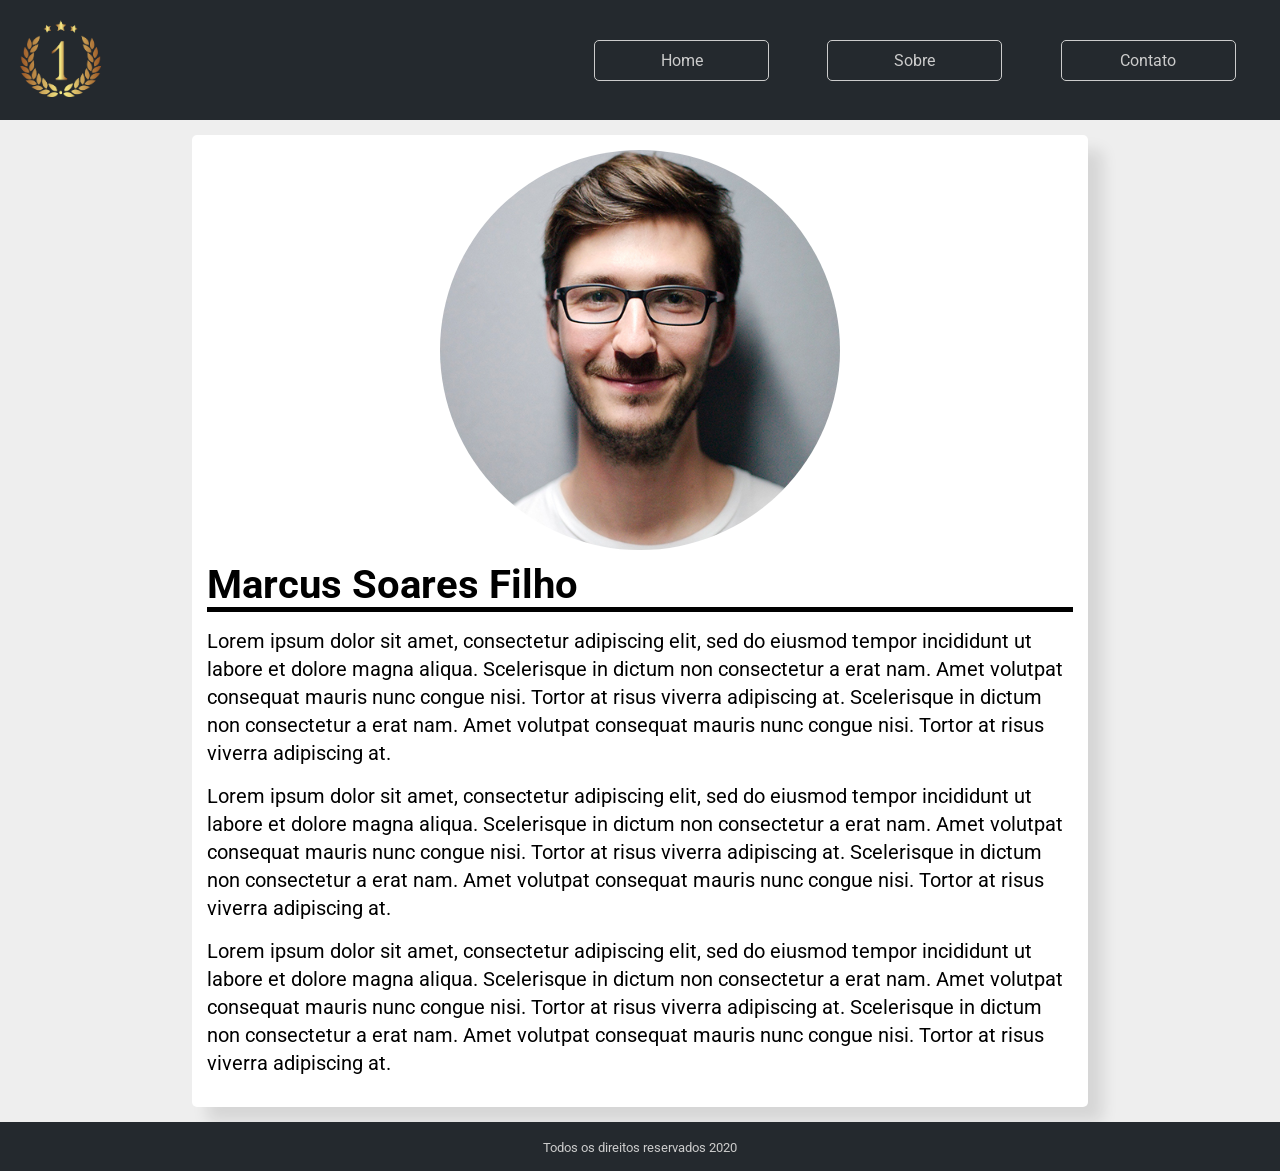
==== sobre.html @ 2c662ff0 "Add files via upload upload do site" ====
<!DOCTYPE html>
<html lang="pt-br">
    <head>
        <meta charset="UTF-8">
        <meta name="viewport" content="width=device-width, initial-scale=1.0">
        <meta http-equiv="X-UA-Compatible" content="ie=edge">

        <title>Sobre</title>

        <!--Google Fonts-->
        <link 
        href="https://fonts.googleapis.com/css?family=Roboto:400,700&display=swap" 
        rel="stylesheet">

        <!--Font Awesome-->
        <link 
            rel="stylesheet" 
            href="https://use.fontawesome.com/releases/v5.8.2/css/all.css"
            integrity="sha384-oS3vJWv+0UjzBfQzYUhtDYW+Pj2yciDJxpsK1OYPAYjqT085Qq/1cq5FLXAZQ7Ay" 
            crossorigin="anonymous">

        <!--Meu Estilo-->
        <link rel="stylesheet" href="./css/style.css">

        <!--Meu Estilo Slide-->
        <link rel="stylesheet" href="./css/slideResponsivo.css">
    </head>
    <body>
        <header>
            <div class="container">
                <div class="logo"><img src="./img/logo.png" alt="logo" title="logo"></div>
                <nav>
                    <ul>
                        <li><a href="index.html">Home</a></li>
                        <li><a href="sobre.html">Sobre</a></li>
                        <li><a href="contato.html">Contato</a></li>
                    </ul>
                </nav>
            </div>
        </header>

        <main>
            <article class="sobre">
                <section class="foto-social">
                    <div class="foto">
                        <img src="./img/homem.jpg" alt="Minha foto" title="colocar meu nome">
                    </div>
                </section>
                <section class="texto">
                    <h1 class="nome">Marcus Soares Filho</h1>
                    <p class="paragrafo">
                        Lorem ipsum dolor sit amet, consectetur adipiscing elit, 
                        sed do eiusmod tempor incididunt ut labore et dolore 
                        magna aliqua. Scelerisque in dictum non consectetur a 
                        erat nam. Amet volutpat consequat mauris nunc congue nisi. 
                        Tortor at risus viverra adipiscing at.
                        Scelerisque in dictum non consectetur a 
                        erat nam. Amet volutpat consequat mauris nunc congue nisi. 
                        Tortor at risus viverra adipiscing at.
                    </p>
                    <p class="paragrafo">
                        Lorem ipsum dolor sit amet, consectetur adipiscing elit, 
                        sed do eiusmod tempor incididunt ut labore et dolore 
                        magna aliqua. Scelerisque in dictum non consectetur a 
                        erat nam. Amet volutpat consequat mauris nunc congue nisi. 
                        Tortor at risus viverra adipiscing at.
                        Scelerisque in dictum non consectetur a 
                        erat nam. Amet volutpat consequat mauris nunc congue nisi. 
                        Tortor at risus viverra adipiscing at.
                    </p>
                    <p class="paragrafo">
                        Lorem ipsum dolor sit amet, consectetur adipiscing elit, 
                        sed do eiusmod tempor incididunt ut labore et dolore 
                        magna aliqua. Scelerisque in dictum non consectetur a 
                        erat nam. Amet volutpat consequat mauris nunc congue nisi. 
                        Tortor at risus viverra adipiscing at.
                        Scelerisque in dictum non consectetur a 
                        erat nam. Amet volutpat consequat mauris nunc congue nisi. 
                        Tortor at risus viverra adipiscing at.
                    </p>
                </section>
            </article>
        </main>

        <footer>
            <small>Todos os direitos reservados 2020</div>
        </footer>
    </body>

    <script 
        src="https://code.jquery.com/jquery-3.4.1.min.js" 
        integrity="sha256-CSXorXvZcTkaix6Yvo6HppcZGetbYMGWSFlBw8HfCJo=" 
        crossorigin="anonymous">
    </script>
    <script src="./js/responsiveslides.min.js"></script>
    <script src="./js/slide.js"></script>
</html>
---- css/style.css ----
* {
    margin: 0;
    padding: 0;
    box-sizing: border-box;
    list-style: none;
}

body, html {
    width: 100%;
    height: 100%;
    background-color: #EEE;
    font-family: 'Roboto', Arial, Helvetica, sans-serif;
    font-size: 16px;
}

img {max-width: 100%;}

h1 {
    font-weight: bold;
    font-size: 2.5em;
    line-height: 1em;
    margin: 15px auto 0 auto;
}


span {font-size: 1.5em;}

a {text-decoration: none; color: #000}

p {font-size: 1.25em; line-height: 1.4em;}

.container {
    width: 1300px;
    padding: 15px;
    display: flex;
    justify-content: center;
    margin: 0 auto;
    flex-wrap: wrap;
}


header {
    width: 100%;
    height: auto;
    background-color: #24292e;
    
    display: flex;
}

header div.container {justify-content: space-between !important; align-items: center}

.logo {
    width: 90px;
    height: 90px;
    flex: 0 1 90px;
}

nav {flex: 0 1 700px;}

nav ul {
    width: 100%;
    display: flex;
    justify-content: flex-end;
    align-items: center;
    flex-wrap: wrap;
}

nav ul li {width: 25%; margin: 10px auto;}

nav ul li a {
    display: block;
    text-align: center;
    padding: 10px;
    color: #CCC;
    border: 1px solid #CCC;
    border-radius: 5px;
    transition: all .5s ease-in-out;
}

nav ul li a:hover {
    background-color: #CCC;
    color: #24292e;
}

main {
    width: 100%;
    height: auto;
    margin: 0 auto;
    background-color: #EEE;
}

article {
    width: 100%;
    display: flex;
    justify-content: center;
    align-items: center;
    flex-direction: column;
}

section.lista {
    width: 100%;
    height: auto;
    display: flex;
    justify-content: center;
    align-items: center;
    flex-wrap: wrap;
}

.item {
    flex: 0 1 300px;
    height: 300px;
    margin: 15px;
    background-color: #FFF;
    box-shadow: 15px 15px 15px 0px rgba(0, 0, 0, .1);
    border-radius: 5px;
}

footer {
    text-align: center;
    padding: 15px;
    background-color: #24292e;
    color: #CCC;
}


/*Sobre*/

.sobre {
    width: 70%;
    padding: 15px;
    background-color: #FFF;
    margin: 15px auto;
    border-radius: 5px;
    box-shadow: 15px 15px 15px 0px rgba(0, 0, 0, .1);
}

h1.nome::after {
    content: "";
    display: block;
    width: 100%;
    height: 5px;
    background-color: #000;
    margin: 2px 0 15px 0;
}

.foto {
    width: 400px;
    height: 400px;
    margin: 0 auto;
    border-radius: 50%;
}

.foto img {
    margin: 0 auto;
    border-radius: 50%;
}

p.paragrafo + p.paragrafo {margin: 15px 0;}


/*Contato*/
.contato {
    width: 70%;
    padding: 15px;
    background-color: #FFF;
    margin: 15px auto;
    border-radius: 5px;
    box-shadow: 15px 15px 15px 0px rgba(0, 0, 0, .1);
}

.contato ul {
    width: 100%;
    margin: 30px 15px 15px 15px;
    display: flex;
    justify-content: space-around;
    align-items: center;
    flex-wrap: wrap;
}

.contato ul li {
    flex: 0 1 50px;
    margin: 5px;
    border-radius: 5px;
    border: 1px solid #000;
}

.contato ul li a {
    display: block;
    padding: 10px;
    text-align: center;
    transition: all .5s ease-in-out;
}

.contato ul li a:hover {
    background-color: #24292e;
    color: #CCC;
}


/*Media Screen*/
@media screen and (max-width: 600px) {
    body, html {font-size: 12px}

    .foto {
        width: 200px;
        height: 200px;
        margin: 0 auto;
        border-radius: 50%;
    }
}
---- css/slideResponsivo.css ----
.rslides {
    position: relative;
    list-style: none;
    overflow: hidden;
    width: 100%;
    padding: 0;
    margin: 0;
}

.rslides li {
    -webkit-backface-visibility: hidden;
    position: absolute;
    display: none;
    width: 100%;
    left: 0;
    top: 0;
}

.rslides li:first-child {
    position: relative;
    display: block;
    float: left;
}

.rslides img {
    display: block;
    height: auto;
    float: left;
    width: 100%;
    border: 0;
}
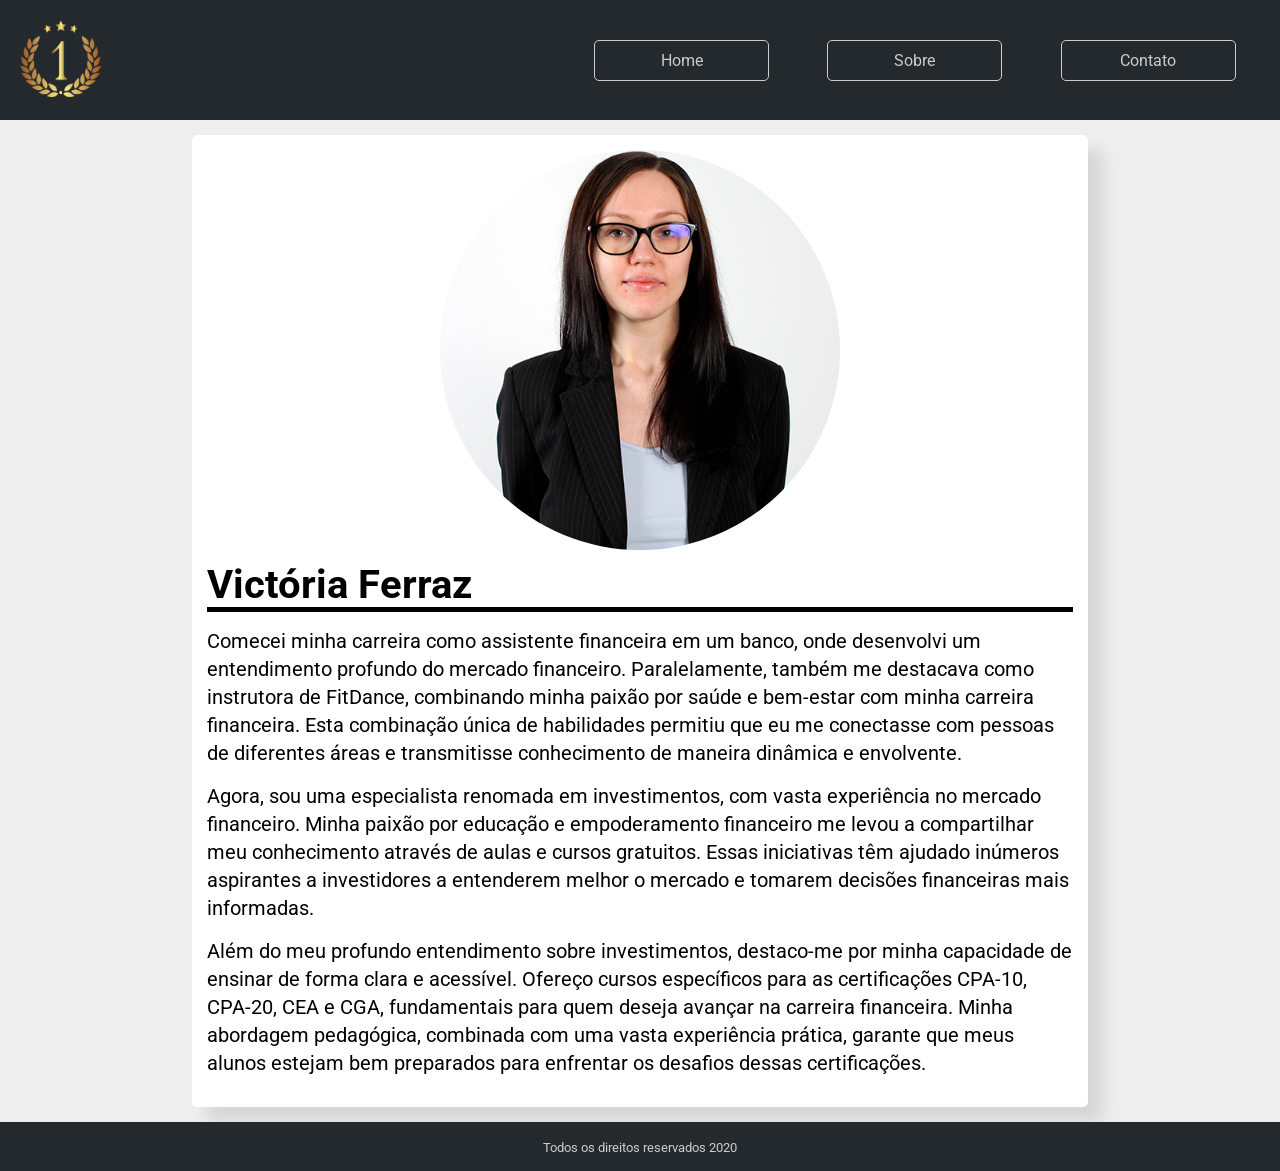
==== commit f30a0deb: "Update sobre.html" ====
--- a/sobre.html
+++ b/sobre.html
@@ -43,40 +43,31 @@
             <article class="sobre">
                 <section class="foto-social">
                     <div class="foto">
-                        <img src="./img/homem.jpg" alt="Minha foto" title="colocar meu nome">
+                        <img src="./img/mulher.jpg" alt="Minha foto" title="colocar meu nome">
                     </div>
                 </section>
                 <section class="texto">
-                    <h1 class="nome">Marcus Soares Filho</h1>
+                    <h1 class="nome">Victória Ferraz</h1>
                     <p class="paragrafo">
-                        Lorem ipsum dolor sit amet, consectetur adipiscing elit, 
-                        sed do eiusmod tempor incididunt ut labore et dolore 
-                        magna aliqua. Scelerisque in dictum non consectetur a 
-                        erat nam. Amet volutpat consequat mauris nunc congue nisi. 
-                        Tortor at risus viverra adipiscing at.
-                        Scelerisque in dictum non consectetur a 
-                        erat nam. Amet volutpat consequat mauris nunc congue nisi. 
-                        Tortor at risus viverra adipiscing at.
+                        Comecei minha carreira como assistente financeira em um banco,
+                        onde desenvolvi um entendimento profundo do mercado financeiro. Paralelamente,
+                        também me destacava como instrutora de FitDance, combinando minha paixão por
+                        saúde e bem-estar com minha carreira financeira. Esta combinação única de habilidades
+                        permitiu que eu me conectasse com pessoas de diferentes áreas e transmitisse
+                        conhecimento de maneira dinâmica e envolvente.
                     </p>
                     <p class="paragrafo">
-                        Lorem ipsum dolor sit amet, consectetur adipiscing elit, 
-                        sed do eiusmod tempor incididunt ut labore et dolore 
-                        magna aliqua. Scelerisque in dictum non consectetur a 
-                        erat nam. Amet volutpat consequat mauris nunc congue nisi. 
-                        Tortor at risus viverra adipiscing at.
-                        Scelerisque in dictum non consectetur a 
-                        erat nam. Amet volutpat consequat mauris nunc congue nisi. 
-                        Tortor at risus viverra adipiscing at.
+                        Agora, sou uma especialista renomada em investimentos, com vasta experiência no mercado financeiro.
+                        Minha paixão por educação e empoderamento financeiro me levou a compartilhar meu conhecimento através
+                        de aulas e cursos gratuitos. Essas iniciativas têm ajudado inúmeros aspirantes a investidores a
+                        entenderem melhor o mercado e tomarem decisões financeiras mais informadas.
                     </p>
                     <p class="paragrafo">
-                        Lorem ipsum dolor sit amet, consectetur adipiscing elit, 
-                        sed do eiusmod tempor incididunt ut labore et dolore 
-                        magna aliqua. Scelerisque in dictum non consectetur a 
-                        erat nam. Amet volutpat consequat mauris nunc congue nisi. 
-                        Tortor at risus viverra adipiscing at.
-                        Scelerisque in dictum non consectetur a 
-                        erat nam. Amet volutpat consequat mauris nunc congue nisi. 
-                        Tortor at risus viverra adipiscing at.
+                        Além do meu profundo entendimento sobre investimentos, destaco-me por minha capacidade
+                        de ensinar de forma clara e acessível. Ofereço cursos específicos para as certificações CPA-10, CPA-20, CEA e CGA,
+                        fundamentais para quem deseja avançar na carreira financeira. Minha abordagem pedagógica,
+                        combinada com uma vasta experiência prática, garante que meus alunos estejam bem preparados
+                        para enfrentar os desafios dessas certificações.
                     </p>
                 </section>
             </article>
@@ -94,4 +85,4 @@
     </script>
     <script src="./js/responsiveslides.min.js"></script>
     <script src="./js/slide.js"></script>
-</html>+</html>
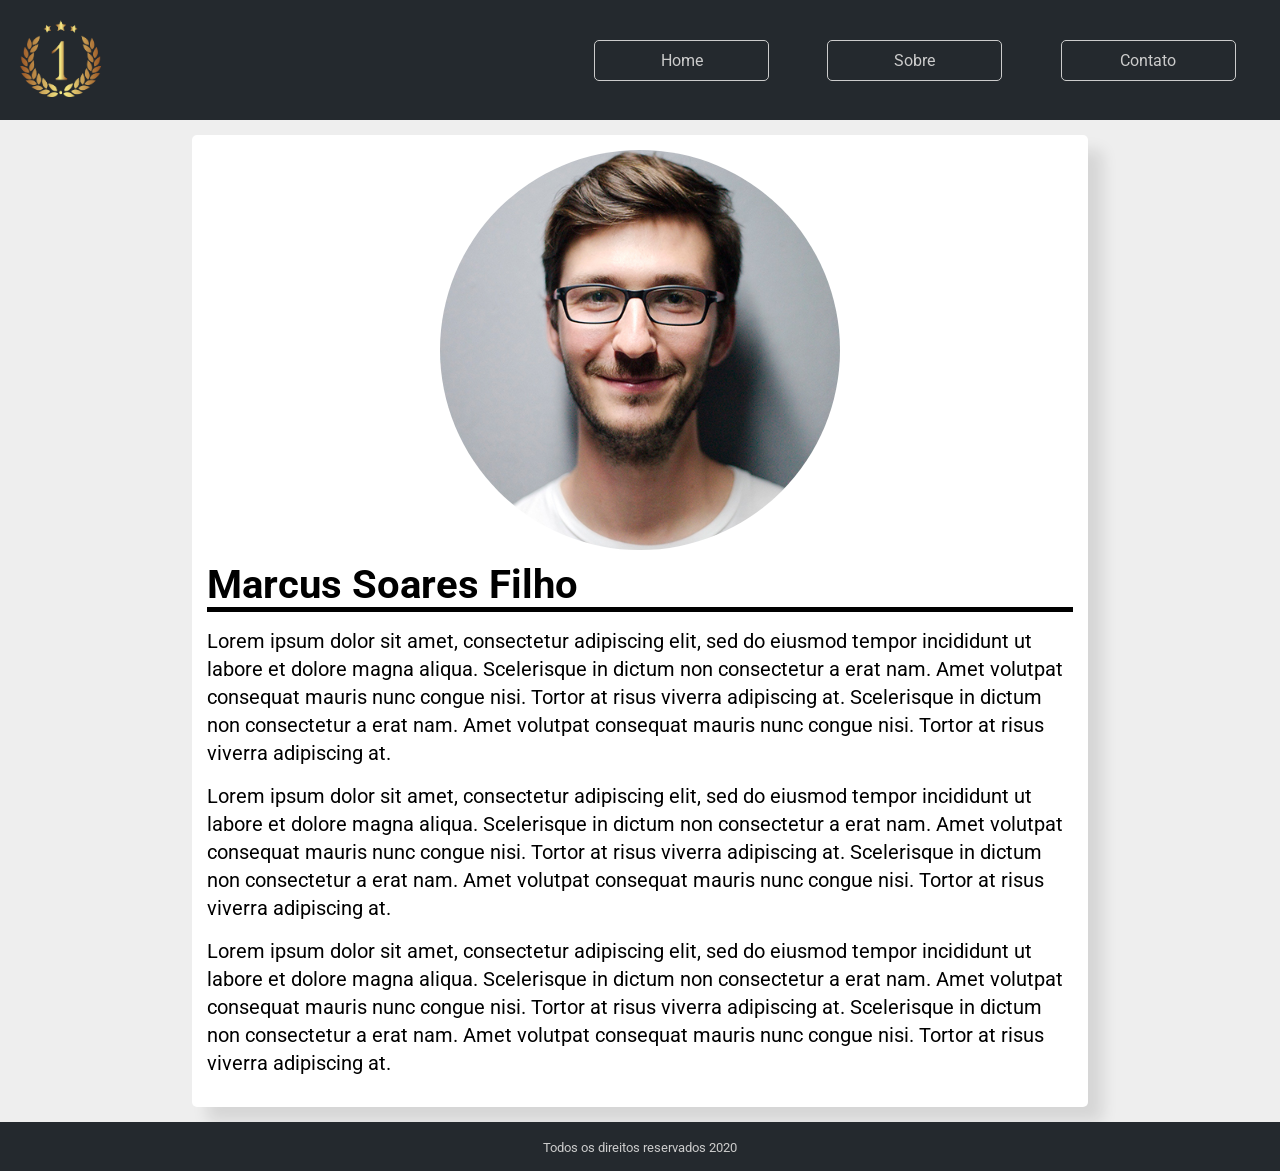
==== commit 31105747: "Add files via upload substituindo" ====
--- a/sobre.html
+++ b/sobre.html
@@ -43,31 +43,40 @@
             <article class="sobre">
                 <section class="foto-social">
                     <div class="foto">
-                        <img src="./img/mulher.jpg" alt="Minha foto" title="colocar meu nome">
+                        <img src="./img/homem.jpg" alt="Minha foto" title="colocar meu nome">
                     </div>
                 </section>
                 <section class="texto">
-                    <h1 class="nome">Victória Ferraz</h1>
+                    <h1 class="nome">Marcus Soares Filho</h1>
                     <p class="paragrafo">
-                        Comecei minha carreira como assistente financeira em um banco,
-                        onde desenvolvi um entendimento profundo do mercado financeiro. Paralelamente,
-                        também me destacava como instrutora de FitDance, combinando minha paixão por
-                        saúde e bem-estar com minha carreira financeira. Esta combinação única de habilidades
-                        permitiu que eu me conectasse com pessoas de diferentes áreas e transmitisse
-                        conhecimento de maneira dinâmica e envolvente.
+                        Lorem ipsum dolor sit amet, consectetur adipiscing elit, 
+                        sed do eiusmod tempor incididunt ut labore et dolore 
+                        magna aliqua. Scelerisque in dictum non consectetur a 
+                        erat nam. Amet volutpat consequat mauris nunc congue nisi. 
+                        Tortor at risus viverra adipiscing at.
+                        Scelerisque in dictum non consectetur a 
+                        erat nam. Amet volutpat consequat mauris nunc congue nisi. 
+                        Tortor at risus viverra adipiscing at.
                     </p>
                     <p class="paragrafo">
-                        Agora, sou uma especialista renomada em investimentos, com vasta experiência no mercado financeiro.
-                        Minha paixão por educação e empoderamento financeiro me levou a compartilhar meu conhecimento através
-                        de aulas e cursos gratuitos. Essas iniciativas têm ajudado inúmeros aspirantes a investidores a
-                        entenderem melhor o mercado e tomarem decisões financeiras mais informadas.
+                        Lorem ipsum dolor sit amet, consectetur adipiscing elit, 
+                        sed do eiusmod tempor incididunt ut labore et dolore 
+                        magna aliqua. Scelerisque in dictum non consectetur a 
+                        erat nam. Amet volutpat consequat mauris nunc congue nisi. 
+                        Tortor at risus viverra adipiscing at.
+                        Scelerisque in dictum non consectetur a 
+                        erat nam. Amet volutpat consequat mauris nunc congue nisi. 
+                        Tortor at risus viverra adipiscing at.
                     </p>
                     <p class="paragrafo">
-                        Além do meu profundo entendimento sobre investimentos, destaco-me por minha capacidade
-                        de ensinar de forma clara e acessível. Ofereço cursos específicos para as certificações CPA-10, CPA-20, CEA e CGA,
-                        fundamentais para quem deseja avançar na carreira financeira. Minha abordagem pedagógica,
-                        combinada com uma vasta experiência prática, garante que meus alunos estejam bem preparados
-                        para enfrentar os desafios dessas certificações.
+                        Lorem ipsum dolor sit amet, consectetur adipiscing elit, 
+                        sed do eiusmod tempor incididunt ut labore et dolore 
+                        magna aliqua. Scelerisque in dictum non consectetur a 
+                        erat nam. Amet volutpat consequat mauris nunc congue nisi. 
+                        Tortor at risus viverra adipiscing at.
+                        Scelerisque in dictum non consectetur a 
+                        erat nam. Amet volutpat consequat mauris nunc congue nisi. 
+                        Tortor at risus viverra adipiscing at.
                     </p>
                 </section>
             </article>
@@ -85,4 +94,4 @@
     </script>
     <script src="./js/responsiveslides.min.js"></script>
     <script src="./js/slide.js"></script>
-</html>
+</html>
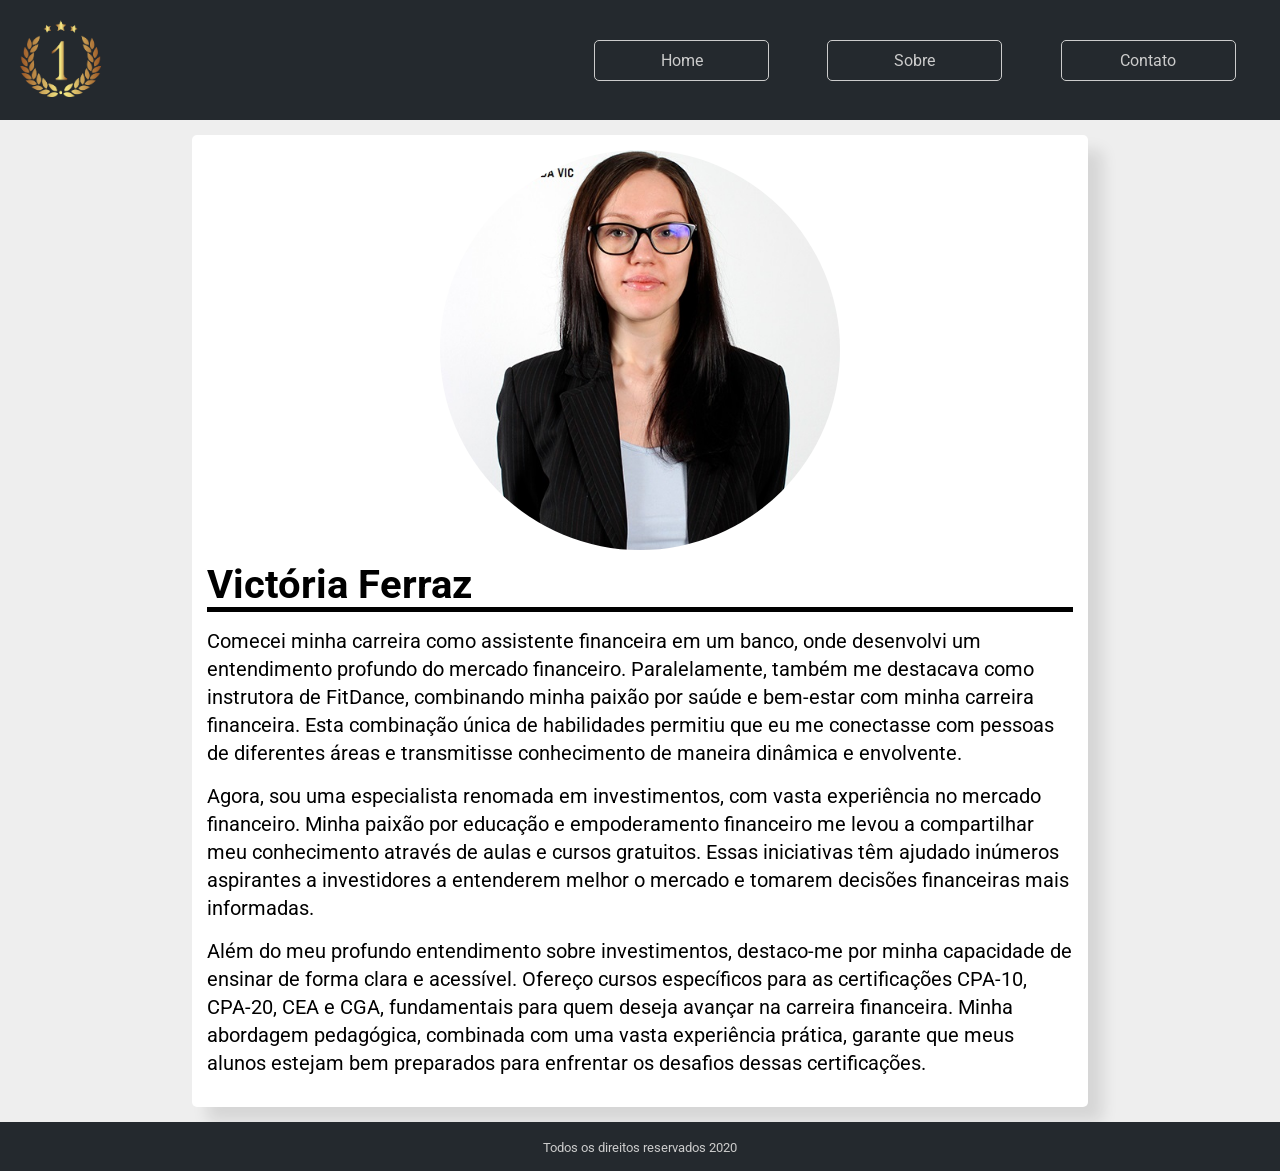
==== commit c6e0c47f: "Update sobre.html" ====
--- a/sobre.html
+++ b/sobre.html
@@ -43,40 +43,33 @@
             <article class="sobre">
                 <section class="foto-social">
                     <div class="foto">
-                        <img src="./img/homem.jpg" alt="Minha foto" title="colocar meu nome">
+                        <img src="./img/mulher.jpg" alt="Minha foto" title="colocar meu nome">
                     </div>
                 </section>
                 <section class="texto">
-                    <h1 class="nome">Marcus Soares Filho</h1>
+                    <h1 class="nome">Victória Ferraz</h1>
                     <p class="paragrafo">
-                        Lorem ipsum dolor sit amet, consectetur adipiscing elit, 
-                        sed do eiusmod tempor incididunt ut labore et dolore 
-                        magna aliqua. Scelerisque in dictum non consectetur a 
-                        erat nam. Amet volutpat consequat mauris nunc congue nisi. 
-                        Tortor at risus viverra adipiscing at.
-                        Scelerisque in dictum non consectetur a 
-                        erat nam. Amet volutpat consequat mauris nunc congue nisi. 
-                        Tortor at risus viverra adipiscing at.
+                        Comecei minha carreira como assistente financeira em um banco,
+                        onde desenvolvi um entendimento profundo do mercado financeiro.
+                        Paralelamente, também me destacava como instrutora de FitDance,
+                        combinando minha paixão por saúde e bem-estar com minha carreira financeira.
+                        Esta combinação única de habilidades permitiu que eu me conectasse com pessoas
+                        de diferentes áreas e transmitisse conhecimento de maneira dinâmica e envolvente.
                     </p>
                     <p class="paragrafo">
-                        Lorem ipsum dolor sit amet, consectetur adipiscing elit, 
-                        sed do eiusmod tempor incididunt ut labore et dolore 
-                        magna aliqua. Scelerisque in dictum non consectetur a 
-                        erat nam. Amet volutpat consequat mauris nunc congue nisi. 
-                        Tortor at risus viverra adipiscing at.
-                        Scelerisque in dictum non consectetur a 
-                        erat nam. Amet volutpat consequat mauris nunc congue nisi. 
-                        Tortor at risus viverra adipiscing at.
+                        Agora, sou uma especialista renomada em investimentos,
+                        com vasta experiência no mercado financeiro. Minha paixão por educação
+                        e empoderamento financeiro me levou a compartilhar meu conhecimento através
+                        de aulas e cursos gratuitos. Essas iniciativas têm ajudado inúmeros aspirantes
+                        a investidores a entenderem melhor o mercado e tomarem decisões financeiras mais informadas.
                     </p>
                     <p class="paragrafo">
-                        Lorem ipsum dolor sit amet, consectetur adipiscing elit, 
-                        sed do eiusmod tempor incididunt ut labore et dolore 
-                        magna aliqua. Scelerisque in dictum non consectetur a 
-                        erat nam. Amet volutpat consequat mauris nunc congue nisi. 
-                        Tortor at risus viverra adipiscing at.
-                        Scelerisque in dictum non consectetur a 
-                        erat nam. Amet volutpat consequat mauris nunc congue nisi. 
-                        Tortor at risus viverra adipiscing at.
+                        Além do meu profundo entendimento sobre investimentos,
+                        destaco-me por minha capacidade de ensinar de forma clara e acessível.
+                        Ofereço cursos específicos para as certificações CPA-10, CPA-20, CEA e CGA,
+                        fundamentais para quem deseja avançar na carreira financeira. Minha abordagem pedagógica,
+                        combinada com uma vasta experiência prática, garante que meus alunos estejam bem preparados
+                        para enfrentar os desafios dessas certificações.
                     </p>
                 </section>
             </article>
@@ -94,4 +87,4 @@
     </script>
     <script src="./js/responsiveslides.min.js"></script>
     <script src="./js/slide.js"></script>
-</html>+</html>
